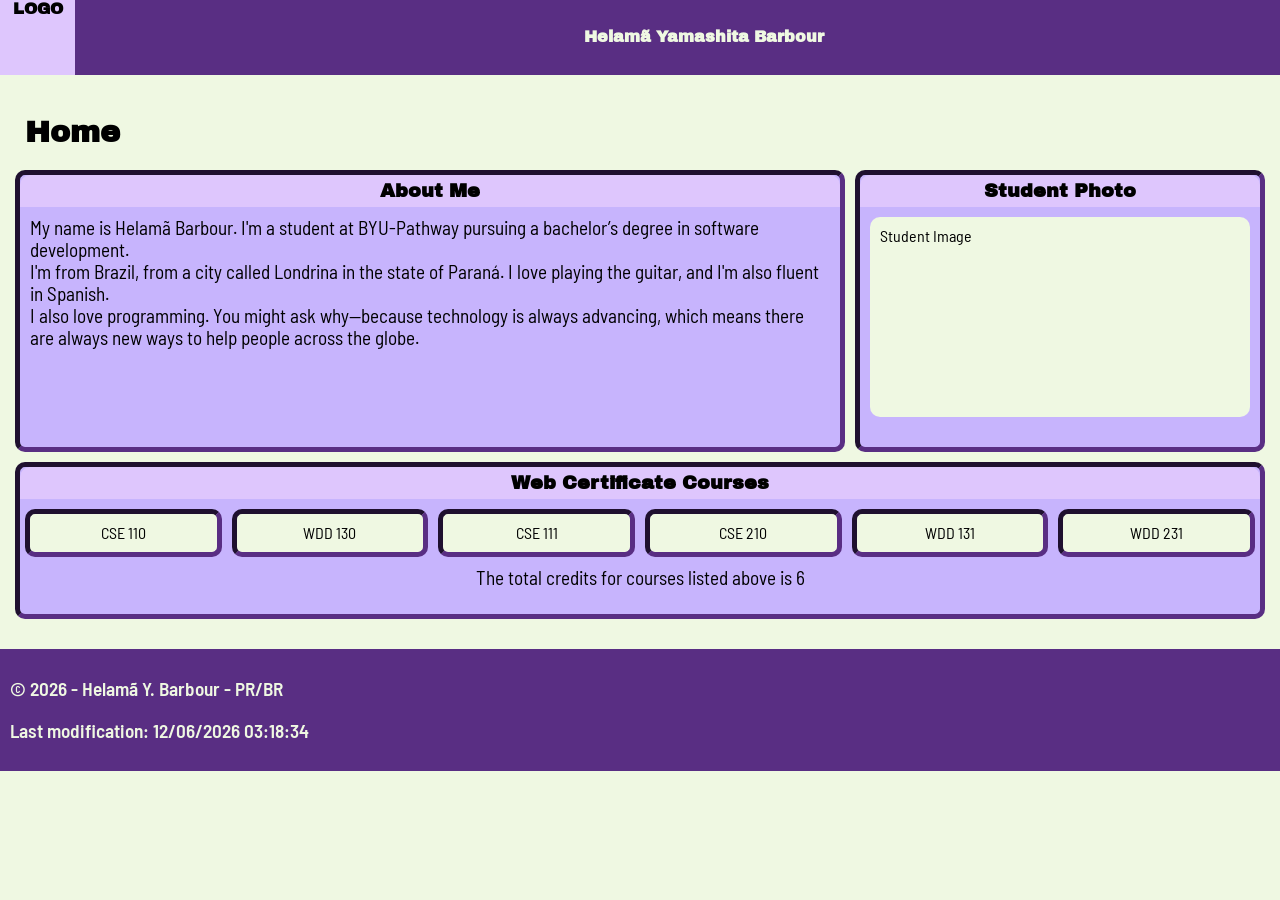
==== index.html @ 7df26ef5 "Made the course javascript so that it displays the courses that where done or not." ====
<!DOCTYPE html>
<html lang="en">
<head>
    <meta charset="UTF-8">
    <meta name="viewport" content="width=device-width, initial-scale=1.0">
    <title>Document</title>
    <meta name="description" content="The home for the WDD231 assigments and an introdution to myself">
    <meta name="author" content="Helamã Y. Barbour">
    <link rel="stylesheet" href="styles/normalize.css">
    <link rel="stylesheet" href="styles/index.css">
    <link rel="stylesheet" href="styles/index-medium.css">
    <link rel="stylesheet" href="styles/index-large.css">
    <link rel="preconnect" href="https://fonts.googleapis.com">
    <link rel="preconnect" href="https://fonts.gstatic.com" crossorigin>
    <link href="https://fonts.googleapis.com/css2?family=Archivo+Black&family=Barlow+Semi+Condensed:ital,wght@0,100;0,200;0,300;0,400;0,500;0,600;0,700;0,800;0,900;1,100;1,200;1,300;1,400;1,500;1,600;1,700;1,800;1,900&display=swap" rel="stylesheet">
    <script src="scripts/script.js" defer></script>
    <script src="scripts/course.js" defer></script>
</head>
<body>
    <header>
        <div id="logo">
            LOGO
        </div>
        <span>Helamã Yamashita Barbour</span>
        <img id="dropdownImg" alt="dropdown logo" src="images/dropdown-resize.webp">
        <nav>
            <ul>
                <li>Home</li>
                <li>Chamber</li>
                <li>Final</li>
            </ul>
        </nav>
    </header>
    <main>
        <h1>Home</h1>
        <section id="abour-me">
            <h2>About Me</h2>
            <p>
                My name is Helamã Barbour. I'm a student at BYU-Pathway pursuing
                a bachelor’s degree in software development.<br>
                I'm from Brazil, from a city called Londrina in the state
                of Paraná. I love playing the guitar, and I'm also fluent in Spanish.<br>
                I also love programming. You might ask why—because technology is always advancing,
                which means there are always new ways to help people across the globe.
            </p>
        </section>
        <section id="student">
            <h2>Student Photo</h2>
            <div id="student-img">
                Student Image
            </div>
        </section>
        <section id="courses">
            <h2>Web Certificate Courses</h2>
            <ul>
            </ul>
            <span id="totalCredits">The total credits for courses listed above is 6</span>
        </section>
    </main>
    <footer>
        <p>&copy; <span id="currentYear"></span> - Helamã Y. Barbour - PR/BR</p>
        <p id="lastModified"></p>
    </footer>
</body>
</html>
---- styles/index.css ----
:root {
    --main-color: #EFF8E2;
    --second-color: #dec6fd;
    --third-color: #c7b4fd;
    --fourth-color: #592E83;
    --header-text: "Archivo Black", Arial, Helvetica, sans-serif;
    --normal-text: "Barlow Semi Condensed", Georgia, Times, serif;
}

body {
    background-color: var(--main-color);
    font-family: var(--normal-text);
    font-weight: 400;
    font-style: normal;
}

*, *::before, *::after {
    box-sizing: border-box;
}

header {
    display:grid;
    grid-template-columns: 25% 1fr 15%;
    grid-template-rows: auto auto;
    background-color: var(--fourth-color);
    color: var(--main-color);
    font-family: var(--header-text);
    font-weight: 800;
    margin-bottom: 20px;
    text-align: center;
    align-items: center;
}

#logo {
    width: 100%;
    height: 100%;
    background-color: var(--second-color);
    color: black;
    text-align: center;
}

#dropdownImg {
    grid-column: 3;
    max-width: 100%;
    align-items: center;
    margin: 5px auto;
}

header nav {
    grid-column: span 3;
    grid-row: 2;
    background-color: var(--third-color);
    font-style: normal;
}

header nav ul {
    display: none;
    flex-direction: column;
    list-style-type: none;
    text-align: center;
    align-items: center;
    padding: 0px;
    margin: 0px;
    color: black;
}

header nav ul li {
    padding: 20px 0px;
    width: 100%;
}

header nav ul li:hover {
    background-color: var(--fourth-color);
    color: var(--main-color);
}

h1,
h2,
h3 {
    font-family: var(--header-text);
    font-weight: 800;
    font-style: normal;
}

h1 {
    font-size: 30px;
    margin: 10px 10px;
}

h2 {
    font-size: larger;
}

main {
    margin: 5px;
}

section {
    margin: 10px auto;
    background-color: var(--third-color);
    border-style: inset;
    border-color: var(--fourth-color);
    border-width: 5px;
    border-radius: 10px;
}

section h2 {
    text-align: center;
    background-color: var(--second-color);
    padding: 5px;
    margin: 0px;
    border-radius: 10px 10px 0px 0px;
}

section p {
    padding: 10px;
    margin: 0px;
    font-weight: 400;
}

#student {
    max-width: 340px;
}

#student-img {
    background-color: var(--main-color);
    margin: 10px;
    padding: 10px;
    height: 200px;
    border-radius: 10px;
}

#courses {
    display: flex;
    flex-direction: column;
}

#courses h2 {
    margin-bottom: 5px;
}

#courses span {
    text-align: center;
    padding: 5px;
}

#courses ul {
    margin: 5px;
}

footer {
    background-color: var(--fourth-color);
    color: var(--main-color);
    font-family: var(--normal-text);
    font-weight: 600;
    padding: 10px;
    margin-top: 20px;
}
---- styles/index-medium.css ----
@media screen and (min-width: 520px){
    #courses ul {
        padding: 0px;
        list-style-type: none;
        display: flex;
        flex-wrap: wrap;
        justify-content: center;
        gap: 10px;
        text-align: center;
        align-items: center;
    }

    #courses ul li {
        margin: 0;
        padding: 10px;
        flex: 1 1 150px;
        min-width: 150px;
        border-radius: 10px;
        border-style: inset;
        border-color: var(--fourth-color);
        border-width: 5px;
        background-color: var(--main-color);
    }

}
---- styles/index-large.css ----
@media screen and (min-width: 720px){
    p {
        font-size: larger;
    }
    
    #dropdownImg {
        display: none;
    }

    #logo {
        width: 75px;
        height: 75px;
    }

    header nav ul {
        flex-direction: row;
        margin: 0px;
    }

    header nav ul li {
        padding: 20px 0px;
        width: 100%;
    }

    header nav ul li:hover {
        background-color: var(--fourth-color);
        color: var(--main-color);
    }

    main {
        display: grid;
        grid-template-columns: 1fr 1fr 1fr;
        grid-template-rows: auto auto auto;
        gap: 10px;
        align-items: center;
        padding: 10px;
    }

    main h1 {
        grid-column: span 3;
        grid-row: 1;
    }

    #abour-me {
        grid-column: span 2;
        grid-row: 2;
        height: 100%;
    }

    #student {
        max-width: 100%;
        height: 100%;
        width: 100%;
    }

    #courses {
        grid-column: span 3;
        grid-row: 3;
        width: 100%;
        height: 100%;
    }

    #courses span{
        font-size: larger;
    }
}
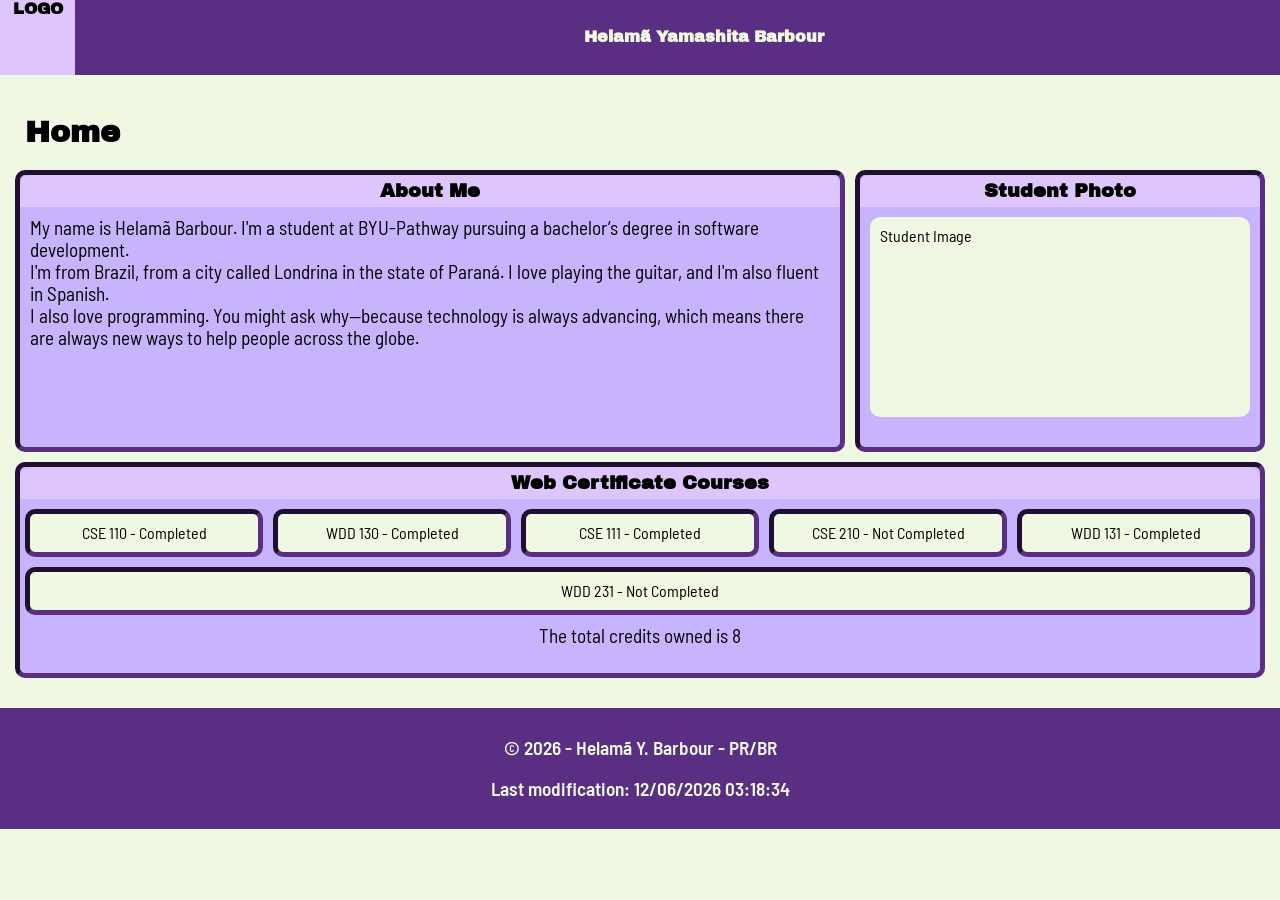
==== commit dbb529e8: "Added favicon" ====
--- a/index.html
+++ b/index.html
@@ -6,6 +6,7 @@
     <title>Document</title>
     <meta name="description" content="The home for the WDD231 assigments and an introdution to myself">
     <meta name="author" content="Helamã Y. Barbour">
+    <link rel="shortcut icon" href="images/favicon.ico" type="image/x-icon">
     <link rel="stylesheet" href="styles/normalize.css">
     <link rel="stylesheet" href="styles/index.css">
     <link rel="stylesheet" href="styles/index-medium.css">
--- a/styles/index.css
+++ b/styles/index.css
@@ -155,4 +155,5 @@
     font-weight: 600;
     padding: 10px;
     margin-top: 20px;
+    text-align: center;
 }
--- a/styles/index-medium.css
+++ b/styles/index-medium.css
@@ -14,7 +14,7 @@
         margin: 0;
         padding: 10px;
         flex: 1 1 150px;
-        min-width: 150px;
+        min-width: 200px;
         border-radius: 10px;
         border-style: inset;
         border-color: var(--fourth-color);
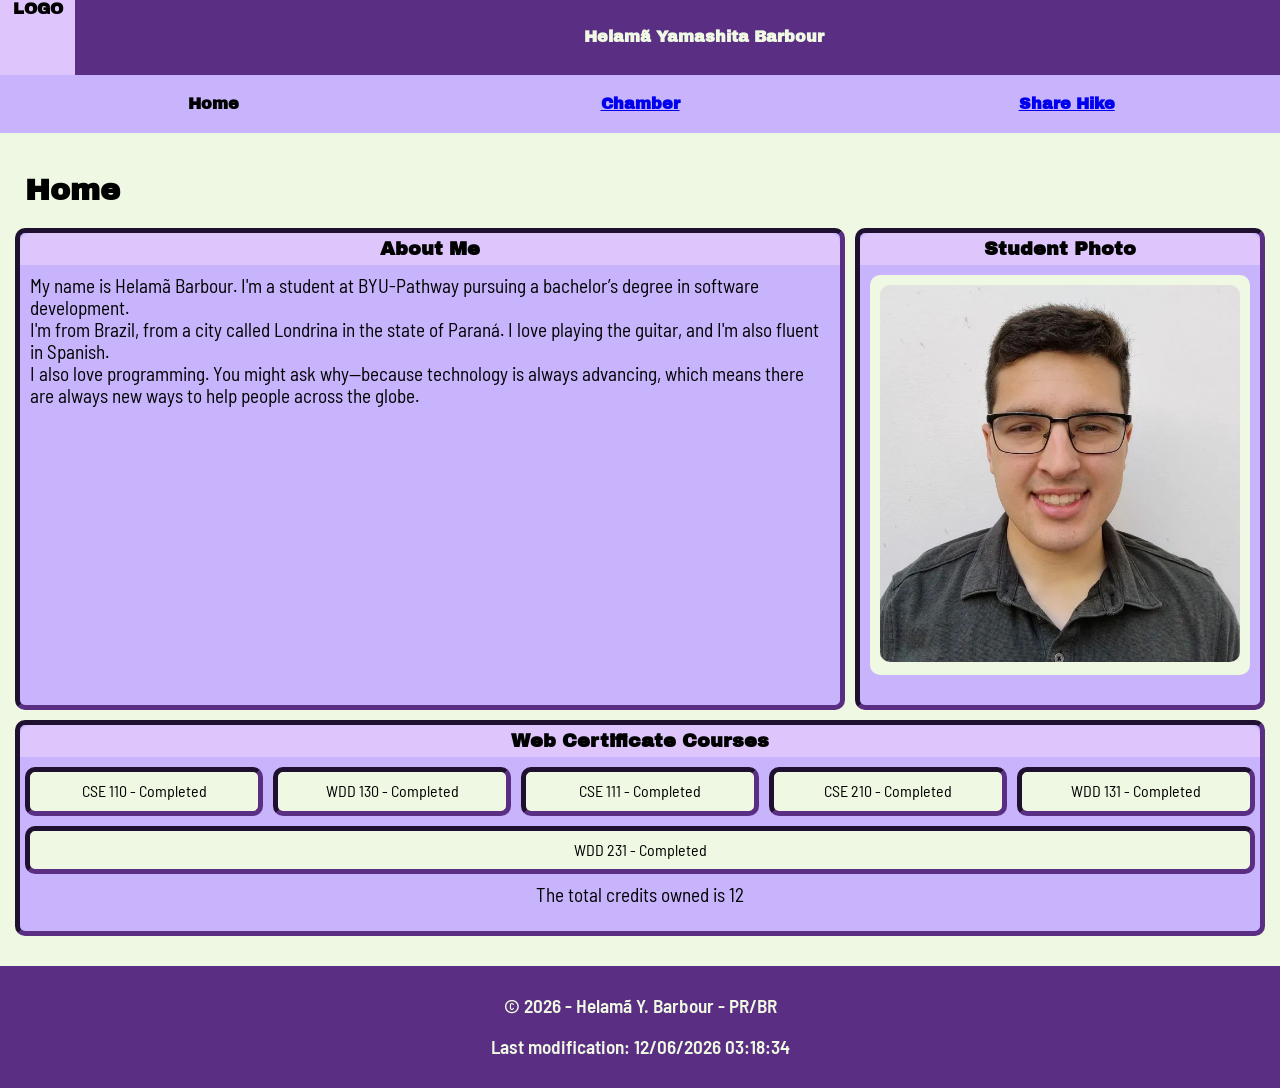
==== commit d6dd0605: "Added the student image." ====
--- a/index.html
+++ b/index.html
@@ -1,9 +1,10 @@
 <!DOCTYPE html>
 <html lang="en">
+
 <head>
     <meta charset="UTF-8">
     <meta name="viewport" content="width=device-width, initial-scale=1.0">
-    <title>Document</title>
+    <title>About Me</title>
     <meta name="description" content="The home for the WDD231 assigments and an introdution to myself">
     <meta name="author" content="Helamã Y. Barbour">
     <link rel="shortcut icon" href="images/favicon.ico" type="image/x-icon">
@@ -13,10 +14,13 @@
     <link rel="stylesheet" href="styles/index-large.css">
     <link rel="preconnect" href="https://fonts.googleapis.com">
     <link rel="preconnect" href="https://fonts.gstatic.com" crossorigin>
-    <link href="https://fonts.googleapis.com/css2?family=Archivo+Black&family=Barlow+Semi+Condensed:ital,wght@0,100;0,200;0,300;0,400;0,500;0,600;0,700;0,800;0,900;1,100;1,200;1,300;1,400;1,500;1,600;1,700;1,800;1,900&display=swap" rel="stylesheet">
+    <link
+        href="https://fonts.googleapis.com/css2?family=Archivo+Black&family=Barlow+Semi+Condensed:ital,wght@0,100;0,200;0,300;0,400;0,500;0,600;0,700;0,800;0,900;1,100;1,200;1,300;1,400;1,500;1,600;1,700;1,800;1,900&display=swap"
+        rel="stylesheet">
     <script src="scripts/script.js" defer></script>
     <script src="scripts/course.js" defer></script>
 </head>
+
 <body>
     <header>
         <div id="logo">
@@ -27,14 +31,14 @@
         <nav>
             <ul>
                 <li>Home</li>
-                <li>Chamber</li>
-                <li>Final</li>
+                <li><a href="./chamber/index.html">Chamber</a></li>
+                <li><a href="./shareHike/index.html">Share Hike</a></li>
             </ul>
         </nav>
     </header>
     <main>
         <h1>Home</h1>
-        <section id="abour-me">
+        <section id="about-me">
             <h2>About Me</h2>
             <p>
                 My name is Helamã Barbour. I'm a student at BYU-Pathway pursuing
@@ -48,7 +52,7 @@
         <section id="student">
             <h2>Student Photo</h2>
             <div id="student-img">
-                Student Image
+                <img src="images/helama-size.webp" alt="The Student Helamã image">
             </div>
         </section>
         <section id="courses">
@@ -63,4 +67,5 @@
         <p id="lastModified"></p>
     </footer>
 </body>
+
 </html>
--- a/styles/index.css
+++ b/styles/index.css
@@ -14,12 +14,14 @@
     font-style: normal;
 }
 
-*, *::before, *::after {
+*,
+*::before,
+*::after {
     box-sizing: border-box;
 }
 
 header {
-    display:grid;
+    display: grid;
     grid-template-columns: 25% 1fr 15%;
     grid-template-rows: auto auto;
     background-color: var(--fourth-color);
@@ -119,14 +121,20 @@
 }
 
 #student {
-    max-width: 340px;
+    max-width: 400px;
+    display: flex;
+    flex-direction: column;
 }
 
 #student-img {
     background-color: var(--main-color);
     margin: 10px;
     padding: 10px;
-    height: 200px;
+    border-radius: 10px;
+}
+
+#student-img img {
+    width: 100%;
     border-radius: 10px;
 }
 
@@ -148,6 +156,32 @@
     margin: 5px;
 }
 
+dialog {
+    background-color: var(--third-color);
+    border-style: inset;
+    border-color: var(--fourth-color);
+    border-width: 5px;
+    border-radius: 10px;
+    padding: 0px;
+}
+
+dialog div {
+    display: flex;
+    background-color: var(--second-color);
+}
+
+dialog div h2 {
+    width: 100%;
+}
+
+dialog div button {
+    width: 50px;
+    border-style: inset;
+    border-color: var(--fourth-color);
+    border-width: 2px;
+    border-radius: 5px;
+}
+
 footer {
     background-color: var(--fourth-color);
     color: var(--main-color);
--- a/styles/index-large.css
+++ b/styles/index-large.css
@@ -1,8 +1,8 @@
-@media screen and (min-width: 720px){
+@media screen and (min-width: 720px) {
     p {
         font-size: larger;
     }
-    
+
     #dropdownImg {
         display: none;
     }
@@ -13,6 +13,7 @@
     }
 
     header nav ul {
+        display: flex;
         flex-direction: row;
         margin: 0px;
     }
@@ -41,7 +42,7 @@
         grid-row: 1;
     }
 
-    #abour-me {
+    #about-me {
         grid-column: span 2;
         grid-row: 2;
         height: 100%;
@@ -60,7 +61,7 @@
         height: 100%;
     }
 
-    #courses span{
+    #courses span {
         font-size: larger;
     }
 }
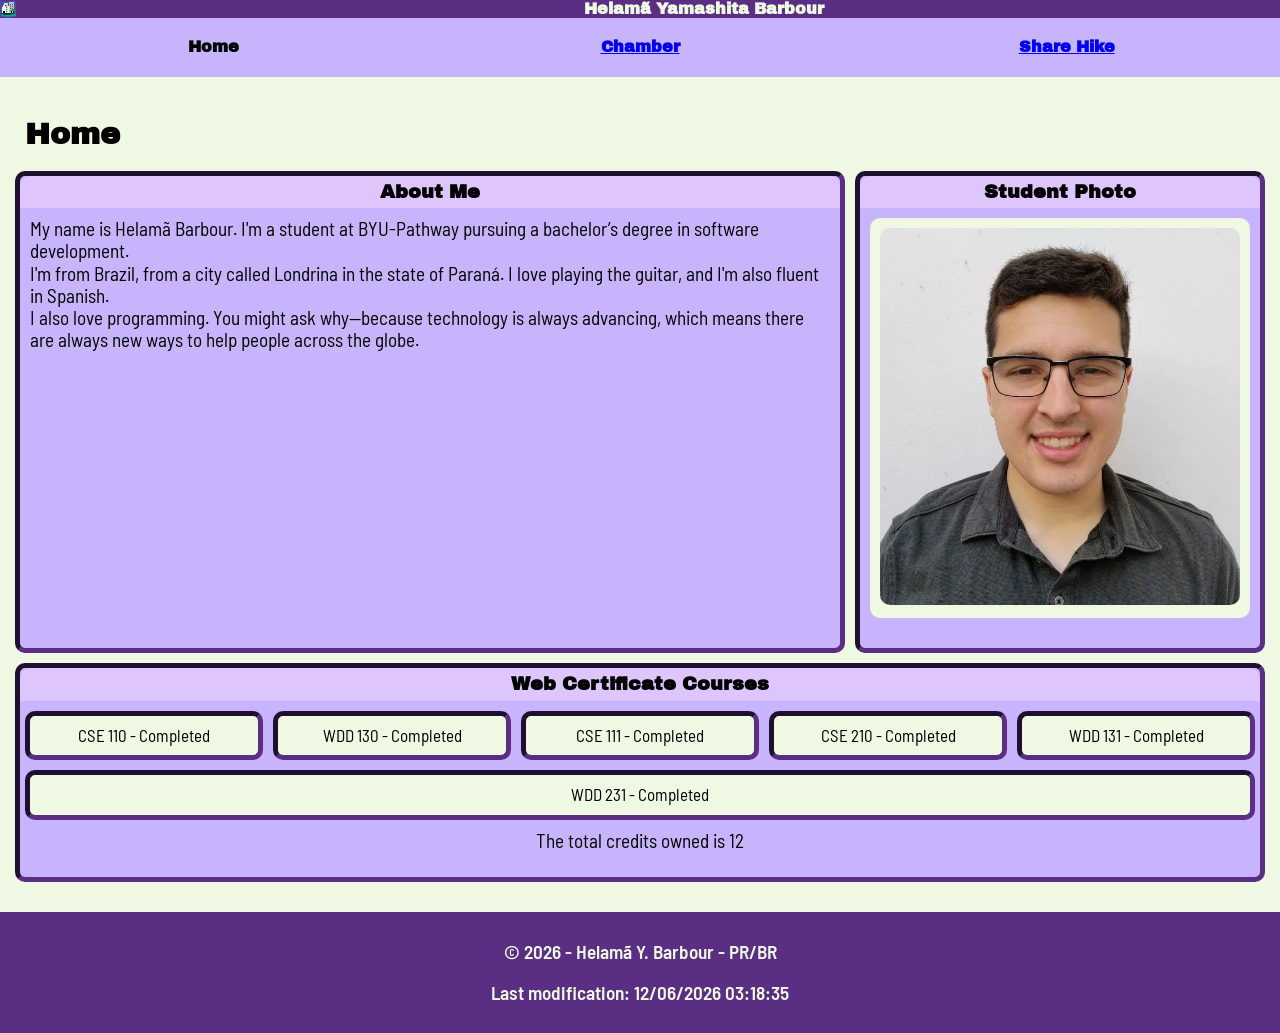
==== commit 3ff9ccd1: "minor fixes to the home page." ====
--- a/index.html
+++ b/index.html
@@ -23,9 +23,7 @@
 
 <body>
     <header>
-        <div id="logo">
-            LOGO
-        </div>
+        <img src="images/favicon.ico" alt="Page icon">
         <span>Helamã Yamashita Barbour</span>
         <img id="dropdownImg" alt="dropdown logo" src="images/dropdown-resize.webp">
         <nav>
--- a/styles/index.css
+++ b/styles/index.css
@@ -150,10 +150,24 @@
 #courses span {
     text-align: center;
     padding: 5px;
+    font-size: 17px;
 }
 
 #courses ul {
+    font-size: 17px;
     margin: 5px;
+    display: flex;
+    flex-direction: column;
+    gap: 10px;
+}
+
+#courses ul li {
+    color: black;
+    transition: color 0.5s ease;
+}
+
+#courses ul li:hover {
+    color: #130025;
 }
 
 dialog {
@@ -172,11 +186,12 @@
 
 dialog div h2 {
     width: 100%;
+    margin-bottom: 0px;
 }
 
 dialog div button {
     width: 50px;
-    border-style: inset;
+    border-style: solid;
     border-color: var(--fourth-color);
     border-width: 2px;
     border-radius: 5px;
--- a/styles/index-medium.css
+++ b/styles/index-medium.css
@@ -1,8 +1,8 @@
-@media screen and (min-width: 520px){
+@media screen and (min-width: 520px) {
     #courses ul {
         padding: 0px;
         list-style-type: none;
-        display: flex;
+        flex-direction: row;
         flex-wrap: wrap;
         justify-content: center;
         gap: 10px;
@@ -20,6 +20,15 @@
         border-color: var(--fourth-color);
         border-width: 5px;
         background-color: var(--main-color);
+        box-shadow: none;
+        transition: background-color 0.3s ease, color 0.3s ease, box-shadow 0.3s ease, border-style 0.3s ease;
+    }
+
+    #courses ul li:hover {
+        background-color: var(--fourth-color);
+        color: var(--second-color);
+        border-style: outset;
+        box-shadow: 0px 0px 10px 3px black;
     }
 
 }
